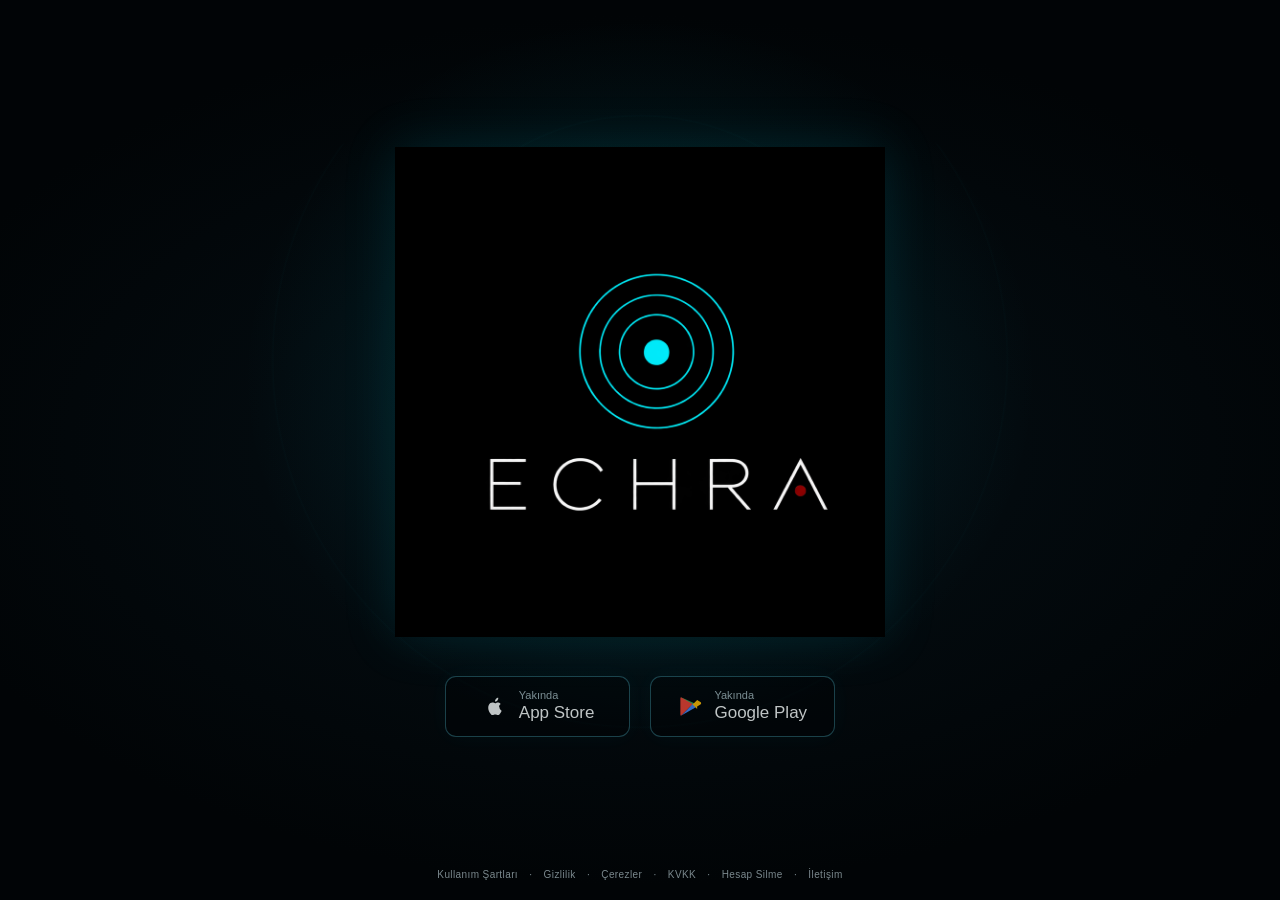
==== index.html @ 5a06a52f "Launch standalone ECHRA landing site and legal disclosures" ====
<!doctype html>
<html lang="tr"><head>
<meta charset="utf-8"><meta name="viewport" content="width=device-width, initial-scale=1">
<meta name="theme-color" content="#020507"><meta name="description" content="ECHRA — Are you available?">
<title>ECHRA — Are you available?</title>
<link rel="icon" type="image/png" href="/echra-logo.png"><link rel="stylesheet" href="/style.css">
</head><body><main class="home">
<div class="hero">
  <div class="logo-wrap"><img src="/echra-logo.png" alt="ECHRA" class="logo" width="1024" height="1024"></div>
  <h1>Are you available?</h1>
  <div class="stores" aria-label="Uygulamayı indirme bağlantıları">
    <div class="store disabled" aria-label="App Store, yakında" role="status"><svg viewBox="0 0 24 24" fill="currentColor" aria-hidden="true"><path d="M16.37 12.7c.02 2.22 1.95 2.96 1.97 2.97-.02.05-.31 1.07-1.02 2.12-.61.91-1.25 1.82-2.24 1.84-.97.02-1.28-.57-2.4-.57s-1.47.55-2.37.59c-.95.04-1.68-.95-2.3-1.85-1.27-1.84-2.25-5.18-.94-7.46.65-1.13 1.82-1.85 3.09-1.87.96-.02 1.87.64 2.4.64.52 0 1.5-.79 2.53-.67.43.02 1.63.17 2.4 1.3-.06.04-1.43.84-1.42 2.46Zm-1.77-6.12c.5-.61.84-1.46.75-2.31-.72.03-1.6.48-2.11 1.09-.47.54-.88 1.41-.77 2.24.81.06 1.63-.41 2.13-1.02Z"/></svg><span><small>Yakında</small><strong>App Store</strong></span></div>
    <div class="store disabled" aria-label="Google Play, yakında" role="status"><svg viewBox="0 0 24 24" aria-hidden="true"><path fill="#34A853" d="M3.5 3.8 13.9 14.2l4-4L3.5 3.8Z"/><path fill="#4285F4" d="M3.5 20.2 17.9 12 13.9 9.8 3.5 20.2Z"/><path fill="#FBBC04" d="m17.9 12 2.9-1.7c.9-.5.9-1.8 0-2.3l-2.9-1.7-4 4 4 4Z"/><path fill="#EA4335" d="M3.5 3.8C3.2 4.1 3 4.5 3 5v14c0 .5.2.9.5 1.2l10.4-10.4L3.5 3.8Z"/></svg><span><small>Yakında</small><strong>Google Play</strong></span></div>
  </div>
</div>
<footer><nav aria-label="Yasal bilgiler"><a href="/terms.html">Kullanım Şartları</a><span>·</span><a href="/privacy.html">Gizlilik</a><span>·</span><a href="/cookies.html">Çerezler</a><span>·</span><a href="/kvkk.html">KVKK</a><span>·</span><a href="/delete-account.html">Hesap Silme</a><span>·</span><a href="/support.html">İletişim</a></nav></footer>
</main></body></html>
---- style.css ----
:root{color-scheme:dark;--bg:#010406;--ink:#eef3f5;--muted:#899a9f;--cyan:#02ddec}
*{box-sizing:border-box}
html,body{margin:0;min-height:100%;background:#010406;color:var(--ink);font-family:-apple-system,BlinkMacSystemFont,"Helvetica Neue",Arial,sans-serif}
body{background:radial-gradient(ellipse 31rem 28rem at 50% 42%,rgba(1,174,195,.16),transparent 80%),radial-gradient(ellipse 70rem 40rem at 50% 50%,#051016 0%,transparent 68%),#010406}
a{color:inherit}
.home{min-height:100svh;display:flex;flex-direction:column;align-items:center;position:relative;isolation:isolate;padding:2rem 1rem 1.25rem}
.home::before{content:"";position:absolute;z-index:-1;inset:6% 14% 9%;pointer-events:none;border-radius:50%;background:repeating-radial-gradient(circle at 50% 40%,transparent 0,transparent 120px,rgba(0,214,229,.025) 121px,transparent 123px);opacity:.7}
.hero{width:100%;min-height:calc(100svh - 5rem);display:flex;flex-direction:column;align-items:center;justify-content:center;text-align:center}
.logo-wrap{width:min(66vw,490px);position:relative;filter:drop-shadow(0 0 26px rgba(0,212,232,.11))}
.logo-wrap::before{content:"";position:absolute;inset:16%;border-radius:50%;background:radial-gradient(circle,rgba(0,220,236,.10),transparent 68%);filter:blur(30px)}
.logo{width:100%;height:auto;display:block;position:relative}
h1{font-size:clamp(1.2rem,2.2vw,2rem);font-weight:300;letter-spacing:.27em;margin:-4.8rem 0 0;color:#eef2f4;line-height:1.6}
.stores{display:flex;flex-wrap:wrap;gap:1.2rem;justify-content:center;margin-top:4.4rem}
.store{display:flex;gap:.65rem;align-items:center;justify-content:center;min-width:185px;min-height:61px;padding:.8rem 1.05rem;border-radius:11px;border:1px solid rgba(67,158,173,.50);background:rgba(0,3,5,.5);box-shadow:0 0 25px rgba(0,181,205,.05);color:#f2f7f7;user-select:none}
.store svg{width:27px;height:27px}.store span{display:flex;flex-direction:column;align-items:flex-start;gap:2px}.store small{font-size:11px;color:#9bb2b8}.store strong{font-weight:500;font-size:17px}
.store.disabled{cursor:default;opacity:.79}
footer{margin-top:auto;text-align:center;width:100%}
footer nav{display:flex;flex-wrap:wrap;align-items:center;justify-content:center;column-gap:.7rem;row-gap:.45rem;font-size:10px;letter-spacing:.04em;color:#7b898e}
footer a{text-decoration:none}footer a:hover{color:#d1e8ed}
.legal-page{min-height:100svh;max-width:840px;padding:40px 26px 65px;margin:0 auto;background:#020508}
.legal-head{display:flex;justify-content:space-between;align-items:center;gap:12px;border-bottom:1px solid #1e343b;padding-bottom:22px}
.legal-brand{letter-spacing:.45em;text-decoration:none;font-size:15px}
.legal-head a:last-child{text-decoration:none;font-size:12px;color:#a6c6ce}
.legal-page h1{margin:60px 0 22px;font-size:clamp(28px,4vw,40px);letter-spacing:.04em}
.legal-page h2{font-size:17px;color:#bedde2;font-weight:500;margin:34px 0 8px}
.legal-page p,.legal-page li{font-size:15px;line-height:1.8;color:#a9b8bf}
.legal-page p strong{color:#edf3f5}
.legal-note{background:#0c161c;border-left:2px solid #1f7a88;padding:14px 18px;margin:25px 0}
.legal-page footer{margin-top:55px;border-top:1px solid #1e343b;padding-top:25px}
@media(max-width:650px){.home{padding:10vh 14px 18px}.hero{min-height:70svh}.logo-wrap{width:min(90vw,470px)}h1{margin:-3.5rem 0 0;font-size:clamp(18px,4.2vw,26px);letter-spacing:.12em}.stores{margin-top:3rem;gap:9px}.store{min-width:155px;min-height:55px;padding:.7rem}.store strong{font-size:14px}.store small{font-size:10px}footer nav{font-size:9px;column-gap:6px}.legal-page{padding:25px 18px}}
@media(prefers-reduced-motion:no-preference){.logo-wrap{animation:glow 9s ease-in-out infinite}@keyframes glow{0%,100%{filter:drop-shadow(0 0 20px rgba(0,210,232,.08))}50%{filter:drop-shadow(0 0 34px rgba(0,210,232,.19))}}}
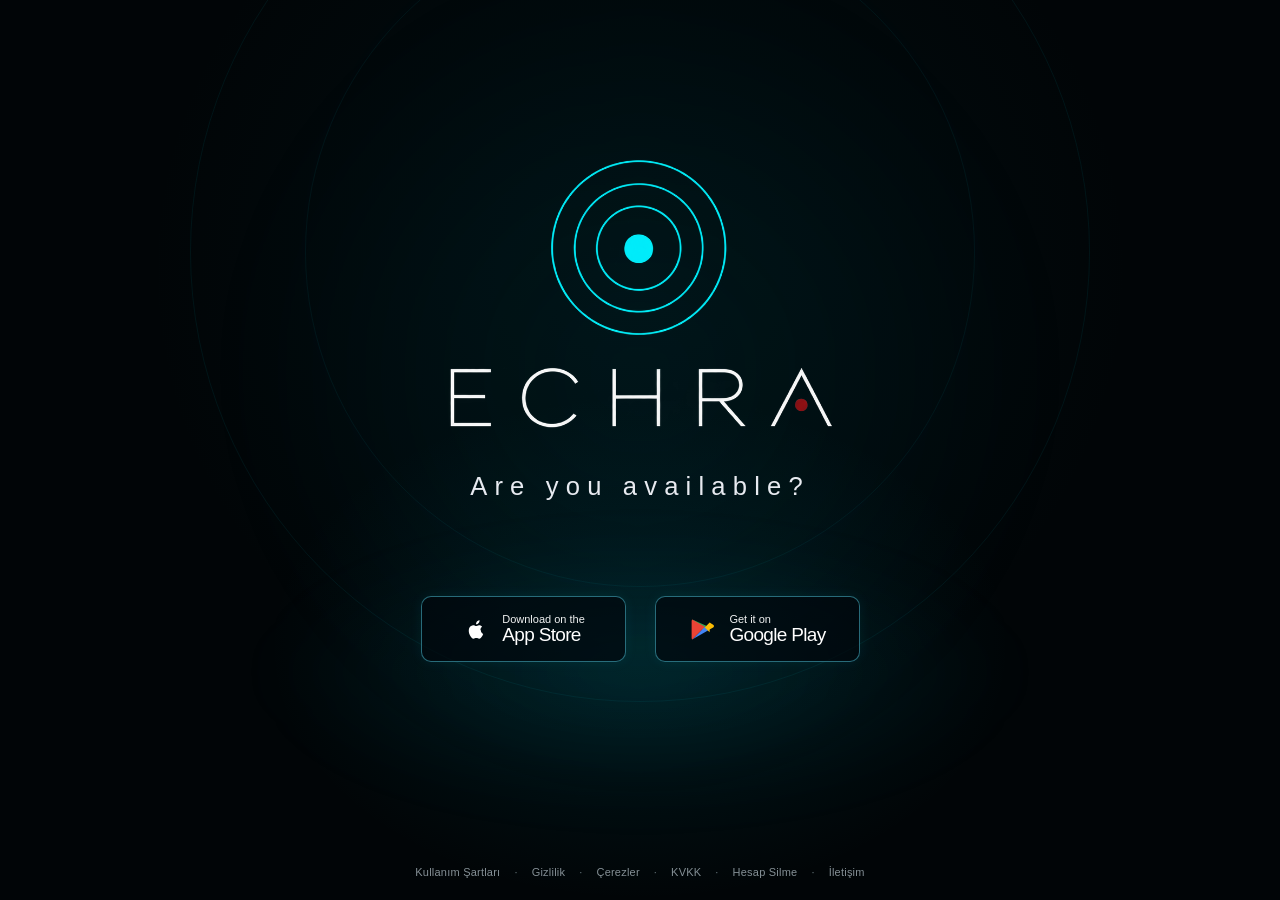
==== commit 7155e0f1: "Match approved ECHRA hero with untouched logo and cinematic transparent blending" ====
--- a/index.html
+++ b/index.html
@@ -1,17 +1,46 @@
 <!doctype html>
-<html lang="tr"><head>
-<meta charset="utf-8"><meta name="viewport" content="width=device-width, initial-scale=1">
-<meta name="theme-color" content="#020507"><meta name="description" content="ECHRA — Are you available?">
+<html lang="tr">
+<head>
+<meta charset="utf-8">
+<meta name="viewport" content="width=device-width,initial-scale=1,viewport-fit=cover">
+<meta name="theme-color" content="#010608">
+<meta name="description" content="ECHRA — Are you available?">
 <title>ECHRA — Are you available?</title>
-<link rel="icon" type="image/png" href="/echra-logo.png"><link rel="stylesheet" href="/style.css">
-</head><body><main class="home">
-<div class="hero">
-  <div class="logo-wrap"><img src="/echra-logo.png" alt="ECHRA" class="logo" width="1024" height="1024"></div>
-  <h1>Are you available?</h1>
-  <div class="stores" aria-label="Uygulamayı indirme bağlantıları">
-    <div class="store disabled" aria-label="App Store, yakında" role="status"><svg viewBox="0 0 24 24" fill="currentColor" aria-hidden="true"><path d="M16.37 12.7c.02 2.22 1.95 2.96 1.97 2.97-.02.05-.31 1.07-1.02 2.12-.61.91-1.25 1.82-2.24 1.84-.97.02-1.28-.57-2.4-.57s-1.47.55-2.37.59c-.95.04-1.68-.95-2.3-1.85-1.27-1.84-2.25-5.18-.94-7.46.65-1.13 1.82-1.85 3.09-1.87.96-.02 1.87.64 2.4.64.52 0 1.5-.79 2.53-.67.43.02 1.63.17 2.4 1.3-.06.04-1.43.84-1.42 2.46Zm-1.77-6.12c.5-.61.84-1.46.75-2.31-.72.03-1.6.48-2.11 1.09-.47.54-.88 1.41-.77 2.24.81.06 1.63-.41 2.13-1.02Z"/></svg><span><small>Yakında</small><strong>App Store</strong></span></div>
-    <div class="store disabled" aria-label="Google Play, yakında" role="status"><svg viewBox="0 0 24 24" aria-hidden="true"><path fill="#34A853" d="M3.5 3.8 13.9 14.2l4-4L3.5 3.8Z"/><path fill="#4285F4" d="M3.5 20.2 17.9 12 13.9 9.8 3.5 20.2Z"/><path fill="#FBBC04" d="m17.9 12 2.9-1.7c.9-.5.9-1.8 0-2.3l-2.9-1.7-4 4 4 4Z"/><path fill="#EA4335" d="M3.5 3.8C3.2 4.1 3 4.5 3 5v14c0 .5.2.9.5 1.2l10.4-10.4L3.5 3.8Z"/></svg><span><small>Yakında</small><strong>Google Play</strong></span></div>
-  </div>
-</div>
-<footer><nav aria-label="Yasal bilgiler"><a href="/terms.html">Kullanım Şartları</a><span>·</span><a href="/privacy.html">Gizlilik</a><span>·</span><a href="/cookies.html">Çerezler</a><span>·</span><a href="/kvkk.html">KVKK</a><span>·</span><a href="/delete-account.html">Hesap Silme</a><span>·</span><a href="/support.html">İletişim</a></nav></footer>
-</main></body></html>
+<link rel="icon" type="image/png" href="/echra-logo.png">
+<link rel="stylesheet" href="/hero.css">
+</head>
+<body>
+<main class="landing">
+  <div class="ambient ambient-one" aria-hidden="true"></div>
+  <div class="ambient ambient-two" aria-hidden="true"></div>
+  <div class="echo echo-wide" aria-hidden="true"></div>
+  <div class="echo echo-inner" aria-hidden="true"></div>
+  <section class="composition" aria-labelledby="question">
+    <!-- The original approved raster logo is used unchanged. Screen blending removes the
+         apparent black square without modifying the lettering or red A dot. -->
+    <div class="logo-window">
+      <img class="approved-logo" src="/echra-logo.png"
+           width="1024" height="1024" alt="ECHRA" decoding="async" fetchpriority="high">
+    </div>
+    <h1 id="question">Are you available?</h1>
+    <div class="stores" aria-label="Uygulama indirme seçenekleri">
+      <div class="store-badge" role="img" aria-label="Download on the App Store — yakında; bağlantı henüz aktif değil">
+        <svg class="apple-icon" aria-hidden="true" viewBox="0 0 24 24" fill="currentColor"><path d="M16.37 12.7c.02 2.22 1.95 2.96 1.97 2.97-.02.05-.31 1.07-1.02 2.12-.61.91-1.25 1.82-2.24 1.84-.97.02-1.28-.57-2.4-.57s-1.47.55-2.37.59c-.95.04-1.68-.95-2.3-1.85-1.27-1.84-2.25-5.18-.94-7.46.65-1.13 1.82-1.85 3.09-1.87.96-.02 1.87.64 2.4.64.52 0 1.5-.79 2.53-.67.43.02 1.63.17 2.4 1.3-.06.04-1.43.84-1.42 2.46Zm-1.77-6.12c.5-.61.84-1.46.75-2.31-.72.03-1.6.48-2.11 1.09-.47.54-.88 1.41-.77 2.24.81.06 1.63-.41 2.13-1.02Z"/></svg>
+        <span class="store-label"><span class="store-small">Download on the</span><span class="store-large">App Store</span></span>
+      </div>
+      <div class="store-badge" role="img" aria-label="Get it on Google Play — yakında; bağlantı henüz aktif değil">
+        <svg class="play-icon" aria-hidden="true" viewBox="0 0 24 24"><path fill="#34A853" d="M3.5 3.8 13.9 14.2l4-4L3.5 3.8Z"/><path fill="#4285F4" d="M3.5 20.2 17.9 12 13.9 9.8 3.5 20.2Z"/><path fill="#FBBC04" d="m17.9 12 2.9-1.7c.9-.5.9-1.8 0-2.3l-2.9-1.7-4 4 4 4Z"/><path fill="#EA4335" d="M3.5 3.8C3.2 4.1 3 4.5 3 5v14c0 .5.2.9.5 1.2l10.4-10.4L3.5 3.8Z"/></svg>
+        <span class="store-label"><span class="store-small">Get it on</span><span class="store-large">Google Play</span></span>
+      </div>
+    </div>
+  </section>
+  <footer><nav aria-label="Yasal bağlantılar">
+    <a href="/terms.html">Kullanım Şartları</a><span aria-hidden="true">·</span>
+    <a href="/privacy.html">Gizlilik</a><span aria-hidden="true">·</span>
+    <a href="/cookies.html">Çerezler</a><span aria-hidden="true">·</span>
+    <a href="/kvkk.html">KVKK</a><span aria-hidden="true">·</span>
+    <a href="/delete-account.html">Hesap Silme</a><span aria-hidden="true">·</span>
+    <a href="/support.html">İletişim</a>
+  </nav></footer>
+</main>
+</body></html>
--- a/hero.css
+++ b/hero.css
@@ -0,0 +1,49 @@
+:root{color-scheme:dark;--ink:#f4f6f8;--teal:#00dce7}
+*{box-sizing:border-box}
+html{background:#010507}html,body{margin:0;min-height:100%;color:var(--ink)}
+body{font-family:-apple-system,BlinkMacSystemFont,"Helvetica Neue","Segoe UI",Arial,sans-serif;background:#010507}
+.landing{position:relative;min-height:100svh;isolation:isolate;overflow:hidden;background:
+  radial-gradient(ellipse 29% 28% at 50% 72%,rgba(0,158,181,.12),transparent 100%),
+  radial-gradient(ellipse 45% 62% at 50% 30%,rgba(0,81,92,.13),transparent 85%),
+  #010507;}
+.ambient,.echo{position:absolute;pointer-events:none;z-index:-1;left:50%;transform:translateX(-50%);border-radius:50%}
+.ambient-one{top:-12%;width:min(75vw,1150px);height:min(75vw,1150px);background:radial-gradient(circle,rgba(0,92,106,.115),transparent 61%);filter:blur(26px)}
+.ambient-two{top:58%;width:840px;height:300px;background:radial-gradient(ellipse,rgba(0,184,206,.09),transparent 65%);filter:blur(30px)}
+.echo{aspect-ratio:1;border:1px solid rgba(0,199,217,.14)}
+.echo-wide{width:min(80vw,900px);top:calc(28svh - min(40vw,450px));opacity:.54}
+.echo-inner{width:min(59vw,670px);top:calc(28svh - min(29.5vw,335px));opacity:.49;box-shadow:0 0 40px rgba(0,199,217,.03)}
+.composition{position:relative;display:flex;flex-direction:column;align-items:center;text-align:center;margin:0 auto;padding-top:17.6svh;max-width:100%;width:100%}
+/* The visible approved logo area is x195..904 and y262..761 in the untouched 1024px master.
+   Overflow clipping plus screen compositing hides opaque black WITHOUT altering original pixels. */
+.logo-window{width:clamp(290px,30vw,480px);aspect-ratio:710/500;position:relative;overflow:hidden;mix-blend-mode:screen;flex-shrink:0}
+.approved-logo{position:absolute;width:144.225%;height:auto;max-width:none;top:-52.45%;left:-27.42%;display:block;mix-blend-mode:screen;user-select:none;-webkit-user-drag:none}
+h1{margin:41px 0 0;font-weight:300;letter-spacing:.28em;font-size:clamp(21px,2vw,32px);line-height:1.3;white-space:nowrap;color:#e7eaf0}
+.stores{margin-top:93px;display:flex;align-items:center;justify-content:center;gap:29px}
+.store-badge{min-width:205px;height:66px;display:flex;gap:12px;align-items:center;justify-content:center;padding:9px 14px;color:#fff;background:rgba(1,7,12,.69);border:1px solid rgba(73,186,208,.55);border-radius:10px;box-shadow:0 0 13px rgba(0,205,233,.075);cursor:default;user-select:none}
+.store-badge svg{width:29px;height:29px;flex-shrink:0}
+.store-label{display:flex;flex-direction:column;align-items:flex-start;white-space:nowrap;line-height:1.1}
+.store-small{font-size:11px;color:#f0f2f2}
+.store-large{font-size:19px;font-weight:500;letter-spacing:-.035em}
+footer{position:absolute;left:0;right:0;bottom:22px;padding-inline:14px;text-align:center}
+footer nav{display:flex;gap:14px;justify-content:center;align-items:center;flex-wrap:wrap;font-size:11px;letter-spacing:.02em;color:#859096}
+footer a{color:inherit;text-decoration:none}
+footer a:hover,footer a:focus-visible{color:#e1e9eb}
+footer span{color:#647479}
+@media (max-width:700px){
+ .composition{padding-top:17svh}
+ .logo-window{width:min(87vw,440px)}
+ h1{margin-top:27px;font-size:clamp(19px,4.9vw,28px);letter-spacing:.12em}
+ .stores{margin-top:58px;gap:10px}
+ .store-badge{min-width:0;width:44vw;max-width:193px;padding:9px 7px;height:58px;gap:7px}
+ .store-badge svg{width:23px;height:23px}
+ .store-small{font-size:9px}.store-large{font-size:14px}
+ footer{bottom:max(15px,env(safe-area-inset-bottom));}
+ footer nav{gap:7px;font-size:9px}
+ .echo-wide{width:110vw;top:2svh}.echo-inner{width:88vw;top:8svh}
+}
+@media(max-width:390px) and (max-height:750px){
+ .composition{padding-top:11svh}.logo-window{width:78vw}h1{margin-top:12px}
+ .stores{margin-top:24px}.store-badge{height:52px}.store-large{font-size:12px}
+}
+@media(prefers-reduced-motion:no-preference){.echo-wide{animation:echo-breathe 12s ease-in-out infinite}
+@keyframes echo-breathe{0%,100%{opacity:.45}50%{opacity:.62}}}
